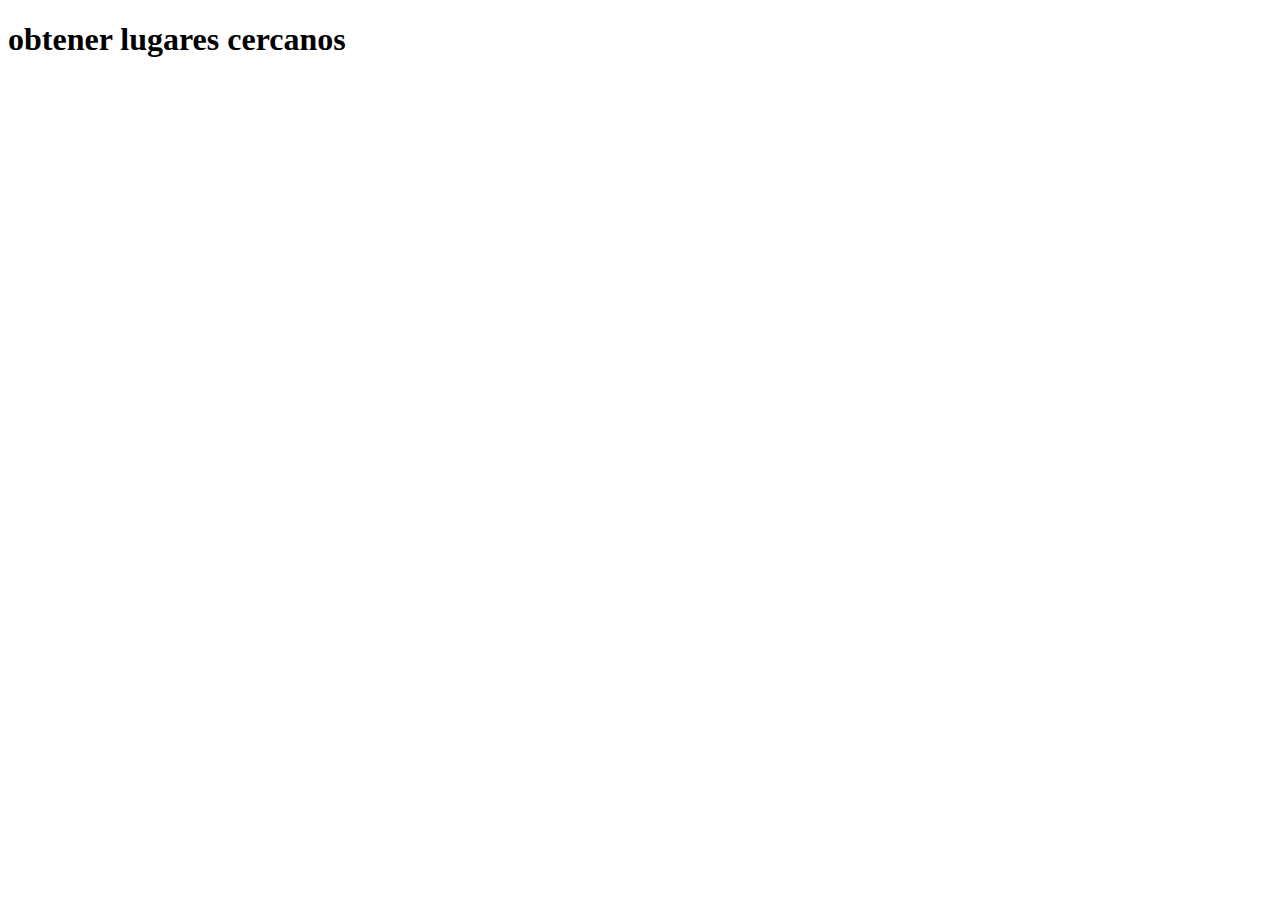
==== src/index.html @ 75ede950 "Mapa georeferenciado" ====
<!DOCTYPE html>
<html>

<head>
  <meta charset="UTF-8">
  <meta name="viewport" content="width=device-width, initial-scale=1.0">
  <meta http-equiv="X-UA-Compatible" content="ie=edge">
  <!-- Vinculo Fuente -->
  <link href="https://fonts.googleapis.com/css?family=Roboto" rel="stylesheet">

  <!--Vinculación Hojas de Estilo fuentes e Iconos-->
  <link rel="stylesheet" href="https://use.fontawesome.com/releases/v5.1.0/css/all.css" integrity="sha384-lKuwvrZot6UHsBSfcMvOkWwlCMgc0TaWr+30HWe3a4ltaBwTZhyTEggF5tJv8tbt"
    crossorigin="anonymous">

  <!--Vinculación Hojas de Estilo Bootstrap-->
  <link rel="stylesheet" href="https://stackpath.bootstrapcdn.com/bootstrap/4.1.2/css/bootstrap.min.css" integrity="sha384-Smlep5jCw/wG7hdkwQ/Z5nLIefveQRIY9nfy6xoR1uRYBtpZgI6339F5dgvm/e9B"
    crossorigin="anonymous">

  <!--Vinculación Hojas de Estilo Propias-->
  <link rel="stylesheet" href="css/style.css">
  <!--Enlace de MAPS -->
  <script type="text/javascript" src="https://maps.google.com/maps/api/js?libraries=places"></script>

  <title>Foodmap</title>
  <!-- link de icono parte superior de pestaña -->
  <link rel="icon" type="image/jpg" href="" />

</head>

<body>

  <h1>obtener lugares cercanos</h1>
  <div id="mapa" style="width: 450px; height: 350px;"> </div>


















  <!-- Vinculacion JS Bootstrap -->
  <script src="https://code.jquery.com/jquery-3.3.1.slim.min.js" integrity="sha384-q8i/X+965DzO0rT7abK41JStQIAqVgRVzpbzo5smXKp4YfRvH+8abtTE1Pi6jizo"
    crossorigin="anonymous"></script>
  <script src="https://cdnjs.cloudflare.com/ajax/libs/popper.js/1.14.3/umd/popper.min.js" integrity="sha384-ZMP7rVo3mIykV+2+9J3UJ46jBk0WLaUAdn689aCwoqbBJiSnjAK/l8WvCWPIPm49"
    crossorigin="anonymous"></script>
  <script src="https://stackpath.bootstrapcdn.com/bootstrap/4.1.2/js/bootstrap.min.js" integrity="sha384-o+RDsa0aLu++PJvFqy8fFScvbHFLtbvScb8AjopnFD+iEQ7wo/CG0xlczd+2O/em"
    crossorigin="anonymous"></script>

  <!--Vinculación archivos JS-->
  <script src="js/main.js"></script>
  <script src="js/data.js"></script>
</body>

</html>
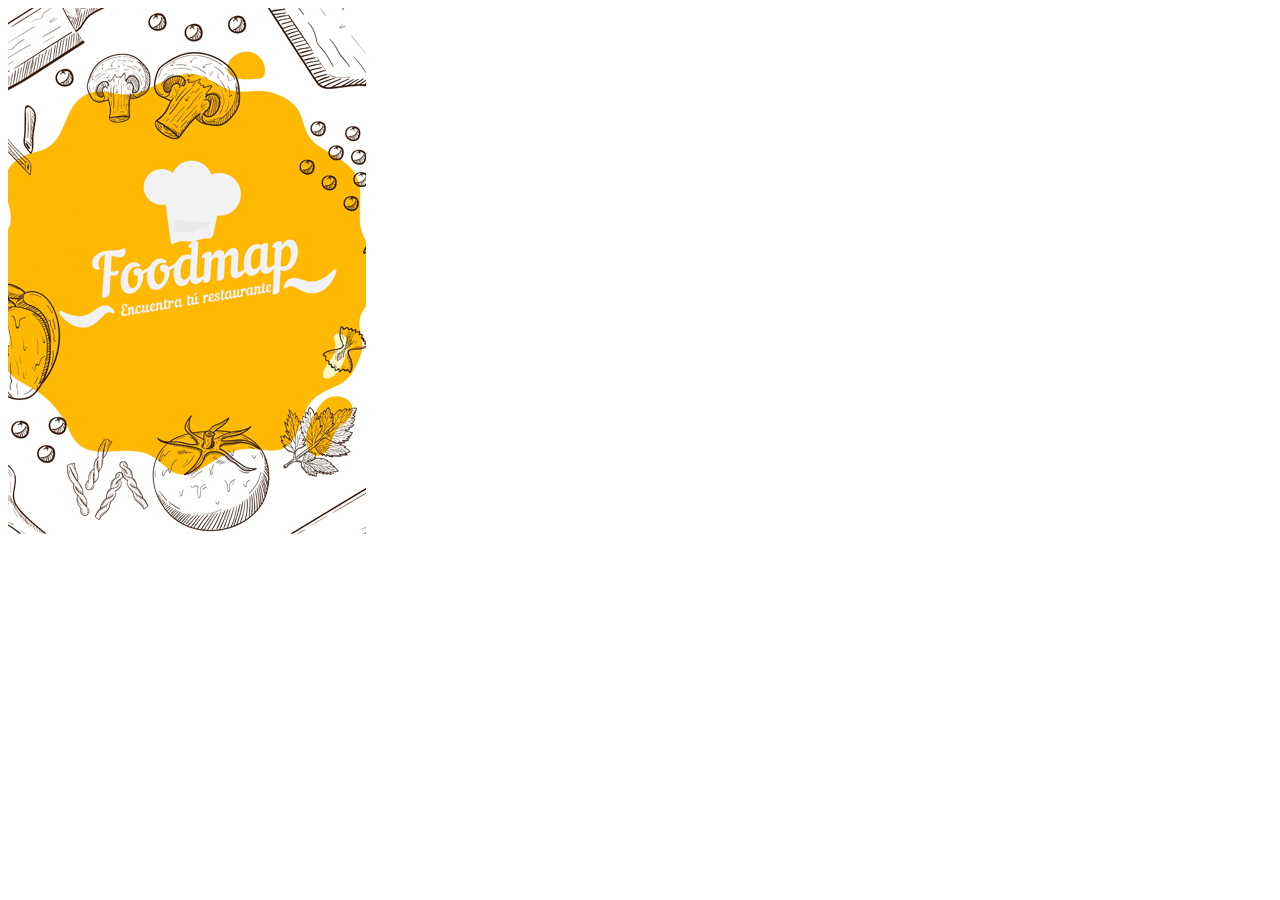
==== commit a1b0e893: "sumando imagen Splash" ====
--- a/src/index.html
+++ b/src/index.html
@@ -29,12 +29,22 @@
 
 <body>
 
-  <h1>obtener lugares cercanos</h1>
-  <div id="mapa" style="width: 450px; height: 350px;"> </div>
+  <section class="splash">
+    <!-- Pantalla de inicio que dura 3 segundos visible -->
+    <div class="row" id="pagSplash">
+      <div class="col-sm-12">
+        <img class="imgLogo" src="../img/Fondo.jpg" alt="Foodmap">
+      </div>
+    </div>
+  </section>
+
+  <section class="row" id="pagApp">
+
+    <h1>obtener lugares cercanos</h1>
+    <div id="mapa" style="width: 450px; height: 350px;"> </div>
 
 
-
-
+  </section>
 
 
 
--- a/src/css/style.css
+++ b/src/css/style.css
@@ -0,0 +1,3 @@
+#pagApp{
+display:none;
+}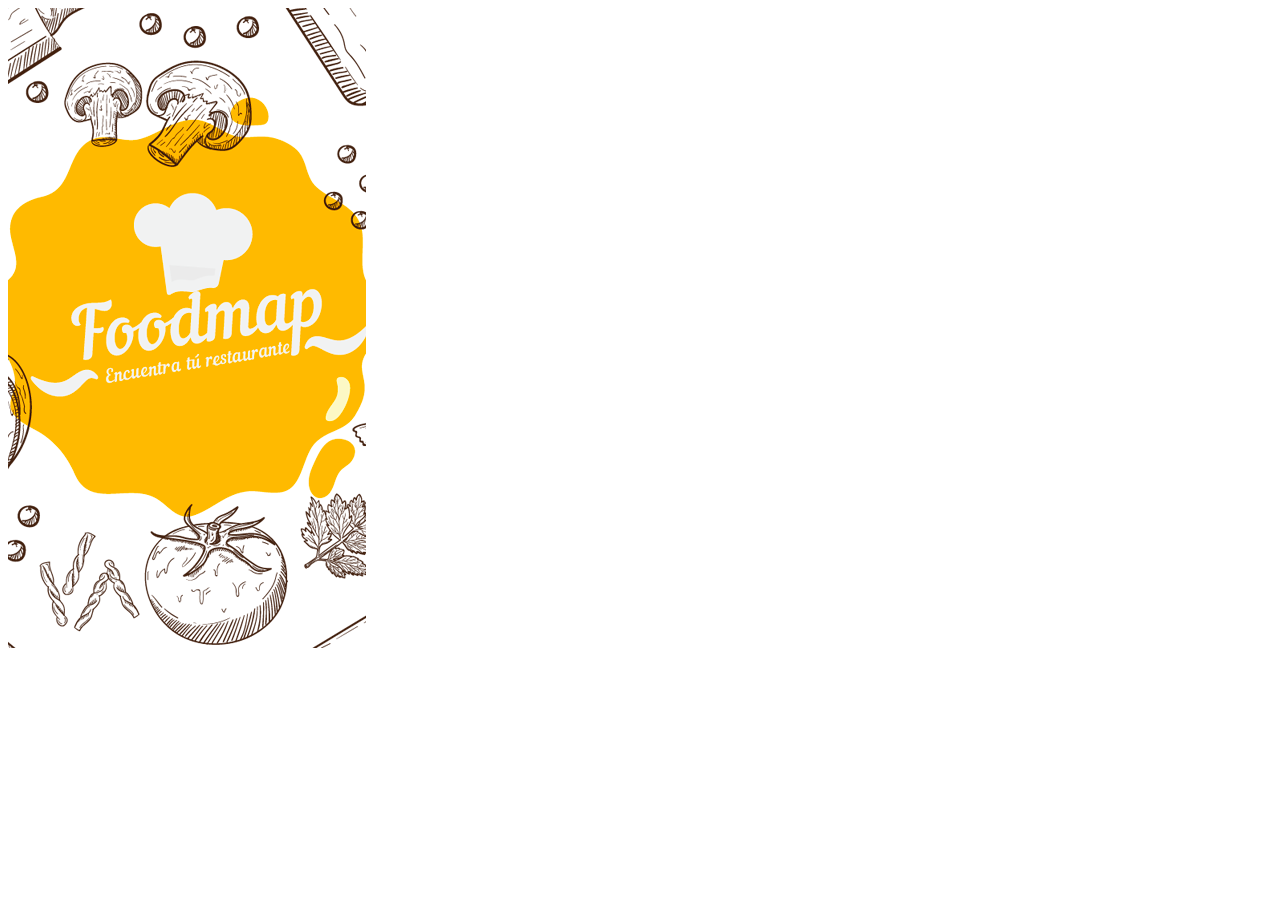
==== commit 4cc08690: "incorporando carusel, logo y aareglos div" ====
--- a/src/index.html
+++ b/src/index.html
@@ -11,6 +11,7 @@
   <!--Vinculación Hojas de Estilo fuentes e Iconos-->
   <link rel="stylesheet" href="https://use.fontawesome.com/releases/v5.1.0/css/all.css" integrity="sha384-lKuwvrZot6UHsBSfcMvOkWwlCMgc0TaWr+30HWe3a4ltaBwTZhyTEggF5tJv8tbt"
     crossorigin="anonymous">
+
 
   <!--Vinculación Hojas de Estilo Bootstrap-->
   <link rel="stylesheet" href="https://stackpath.bootstrapcdn.com/bootstrap/4.1.2/css/bootstrap.min.css" integrity="sha384-Smlep5jCw/wG7hdkwQ/Z5nLIefveQRIY9nfy6xoR1uRYBtpZgI6339F5dgvm/e9B"
@@ -28,22 +29,77 @@
 </head>
 
 <body>
-
+  <!-- Primera seccion -->
   <section class="splash">
     <!-- Pantalla de inicio que dura 3 segundos visible -->
     <div class="row" id="pagSplash">
       <div class="col-sm-12">
-        <img class="imgLogo" src="../img/Fondo.jpg" alt="Foodmap">
+        <img class="imgSplash" src="../img/Foodmap.png" alt="Foodmap">
       </div>
     </div>
   </section>
 
-  <section class="row" id="pagApp">
+  <!-- Segunda Seccion -->
+  <section class="pagApp" id="pagApp">
+    <!-- logo -->
+    <div class="row backLogo">
 
-    <h1>obtener lugares cercanos</h1>
-    <div id="mapa" style="width: 450px; height: 350px;"> </div>
+      <div class="col-12 logo">
+        <img class="imgLogo" src="../img/Logo-Foodmap.png" alt="Foodmap">
+      </div>
+    </div>
+
+    <!-- carrusel -->
+    <div class="row carrusel">
+      <div id="carouselExampleIndicators" class="carousel slide" data-ride="carousel">
+        <ol class="carousel-indicators">
+          <li data-target="#carouselExampleIndicators" data-slide-to="0" class="active"></li>
+          <li data-target="#carouselExampleIndicators" data-slide-to="1"></li>
+          <li data-target="#carouselExampleIndicators" data-slide-to="2"></li>
+        </ol>
+
+        <div class="carousel-inner" role="listbox">
+
+          <div class="carousel-item active">
+            <img class="d-block w-100" src="../img/lowells.jpg" alt="Restaurante">
+            <div class="carousel-caption">
+            </div>
+          </div>
+
+          <div class="carousel-item">
+            <img class="d-block w-100" src="../img/fabriziomagoni.jpg" alt="Restaurante">
+            <div class="carousel-caption">
+            </div>
+          </div>
+
+          <div class="carousel-item">
+            <img class="d-block w-100" src="../img/Contigo Pan y Cebolla.jpg" alt="restaurante">
+            <div class="carousel-caption">
+            </div>
+          </div>
+
+        </div>
+        <a class="carousel-control-prev" href="#carouselExampleIndicators" role="button" data-slide="prev">
+          <span class="carousel-control-prev-icon" aria-hidden="true"></span>
+          <span class="sr-only">Previous</span>
+        </a>
+        <a class="carousel-control-next" href="#carouselExampleIndicators" role="button" data-slide="next">
+          <span class="carousel-control-next-icon" aria-hidden="true"></span>
+          <span class="sr-only">Next</span>
+        </a>
+      </div>
+    </div>
 
 
+    <!-- Mapa -->
+
+    <div class="row">
+      <div class="col-12 mapParagraph">
+        <p class="titleMap">
+          <img class="iconMap" src="../img/iconMap.png"> Encuentra Restaurantes cercanos</p>
+      </div>
+    </div>
+    <div id="mapa"> </div>
   </section>
 
 
--- a/src/css/style.css
+++ b/src/css/style.css
@@ -1,3 +1,69 @@
-#pagApp{
-display:none;
+
+.pagApp{
+  width: 100%;
+  height: 100%;
+  display:none;
+}
+.backLogo{
+  background-color: #FFB900;
+}
+.logo{
+  text-align: center;
+  padding: 0%;
+}
+.imgLogo{
+  margin-top: 3%;
+  margin-bottom: 3%;
+  width: 50%;
+}
+/*para que carusel quede redondo*/
+.carrusel{
+  margin-top: 5%;
+}
+.carousel-indicators li {
+  
+  text-indent: 0;
+  margin: 0 2px;
+  width: 10px;
+  height: 10px;
+  border: none;
+  border-radius: 100%;
+  line-height: 30px;
+  color: #fff;
+  background-color: #333333;
+  transition: all 0.25s ease;
+  
+}
+.carousel-indicators li.active, .carousel-indicators li:hover {
+  margin: 0 2px;
+  width: 10px;
+  height: 10px;
+  background-color: #ffffff;
+}
+
+/*Mapa*/
+.mapParagraph{
+  display: inline-block;
+  padding: 0%;
+  margin-bottom: 0%;
+  margin-top: 5%;
+ 
+}
+.iconMap{
+  width: 4%;
+  
+}
+.titleMap{
+  color: rgb(65, 65, 65);
+  text-align: center;
+	font-size: 13px;
+	font-family:'Roboto', sans-serif;
+  margin-top: 3px;
+  font-weight: bold;
+}
+#mapa{
+  width: 310px; 
+  height: 350px;
+  margin-left: 10px;
+  margin-top: 0%;
 }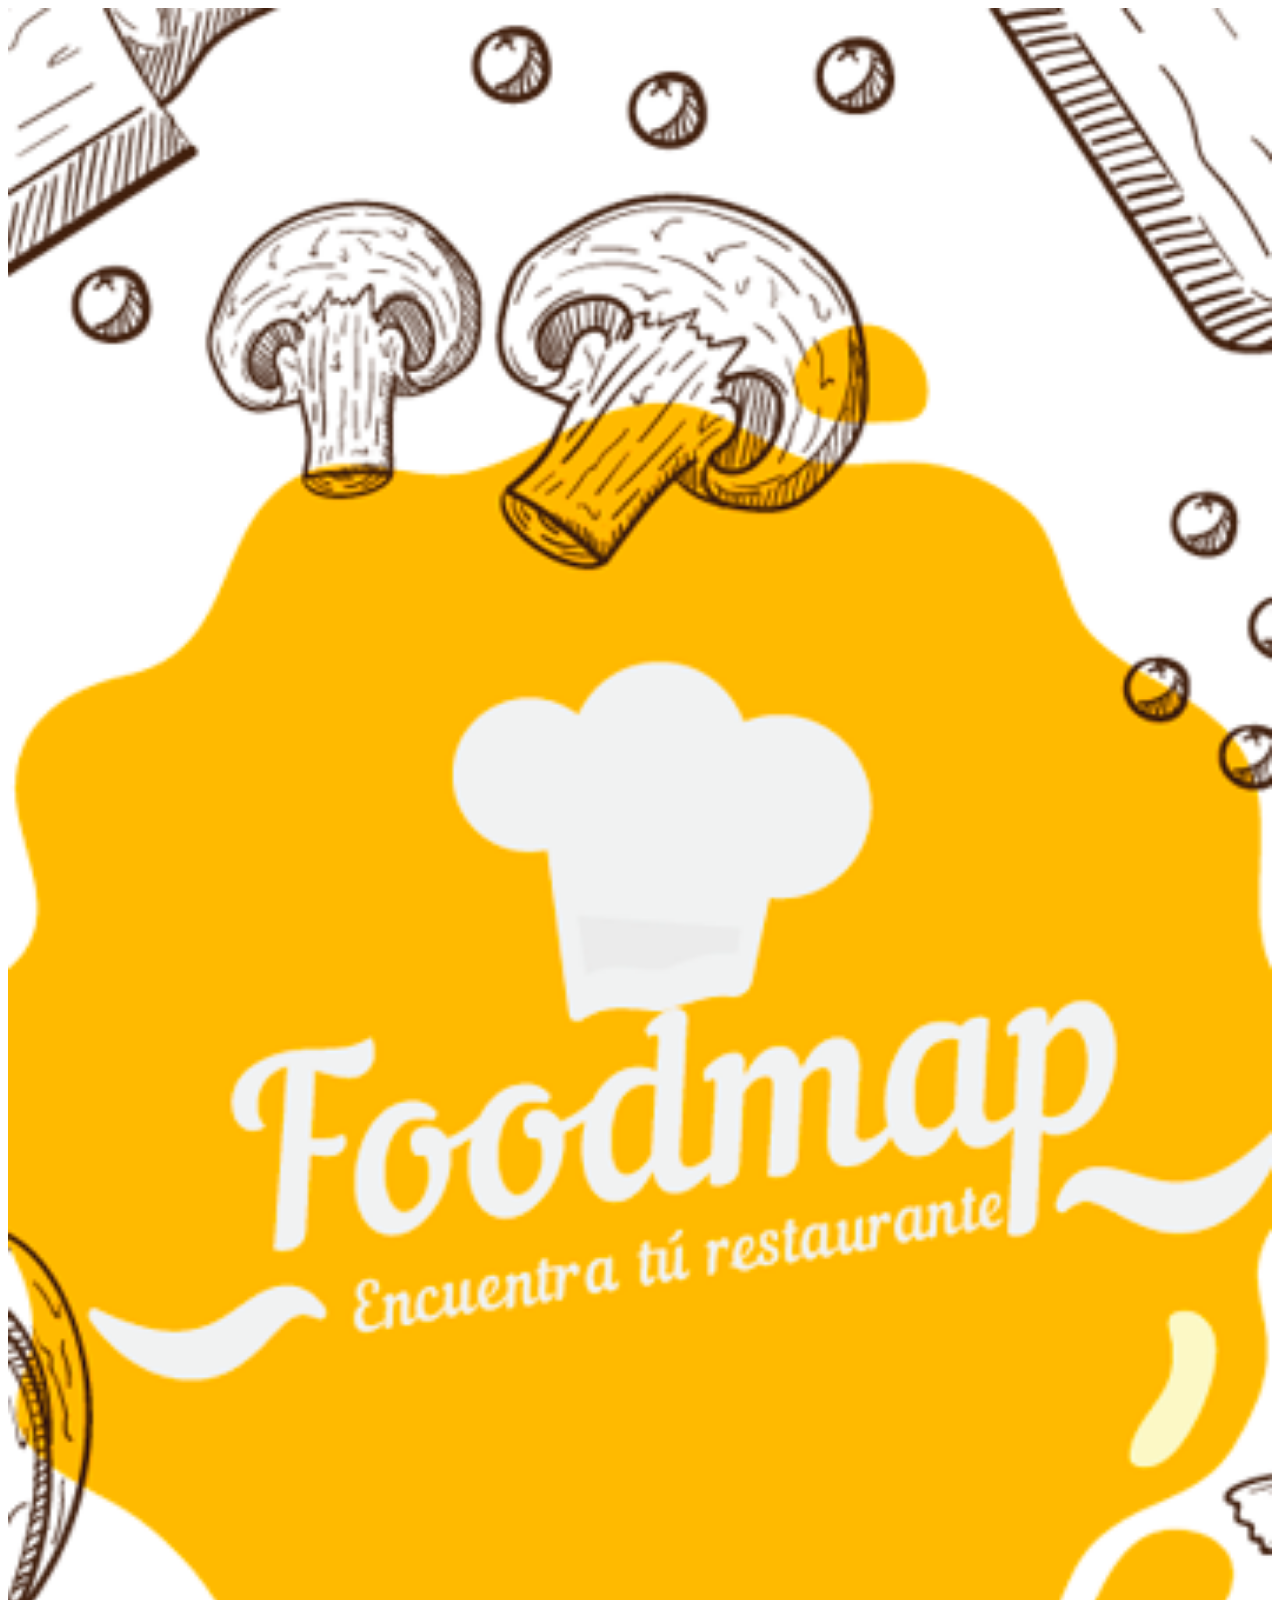
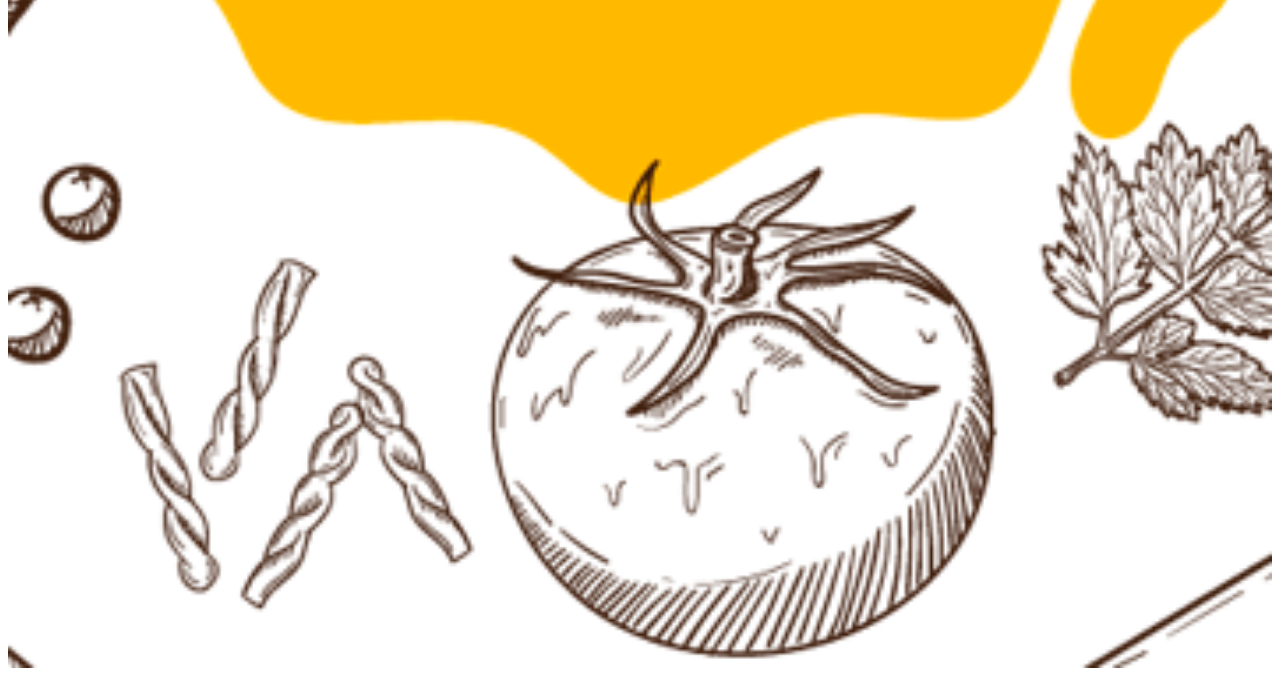
==== commit c1f70a36: "mapa arreglado" ====
--- a/src/index.html
+++ b/src/index.html
@@ -24,7 +24,7 @@
 
   <title>Foodmap</title>
   <!-- link de icono parte superior de pestaña -->
-  <link rel="icon" type="image/jpg" href="" />
+  <link rel="icon" type="image/jpg" href="../img/IconoSuperior.png" />
 
 </head>
 
@@ -43,7 +43,6 @@
   <section class="pagApp" id="pagApp">
     <!-- logo -->
     <div class="row backLogo">
-
       <div class="col-12 logo">
         <img class="imgLogo" src="../img/Logo-Foodmap.png" alt="Foodmap">
       </div>
@@ -96,7 +95,11 @@
     <div class="row">
       <div class="col-12 mapParagraph">
         <p class="titleMap">
-          <img class="iconMap" src="../img/iconMap.png"> Encuentra Restaurantes cercanos</p>
+          ENCUENTRA RESTAURANTES CERCA DE TI</p>
+      </div>
+      <div class="col-12 colInputRestaurante">
+        <img class="iconMap" src="../img/iconMap.png">
+        <input class="form-control inputLogin" type="restaurante" placeholder="Busca un Restaurante ..." id="inputRestaurante">
       </div>
     </div>
     <div id="mapa"> </div>
--- a/src/css/style.css
+++ b/src/css/style.css
@@ -1,4 +1,19 @@
-
+/*Primera Parte*/
+#pagSplash{
+  width: 100%;
+  height: 100%;
+}
+.imgSplash{
+  width: 95%;
+  height: 95%;
+}
+@media (min-width: 768px){
+  .imgSplash{
+    width: 100%;
+    height: 100%;
+ }
+}
+/*Segunda parte*/
 .pagApp{
   width: 100%;
   height: 100%;
@@ -21,7 +36,6 @@
   margin-top: 5%;
 }
 .carousel-indicators li {
-  
   text-indent: 0;
   margin: 0 2px;
   width: 10px;
@@ -40,30 +54,44 @@
   height: 10px;
   background-color: #ffffff;
 }
-
+@media (min-width: 768px){
+  .w-100 {
+    width: 768px;
+  }
+}
 /*Mapa*/
 .mapParagraph{
   display: inline-block;
   padding: 0%;
   margin-bottom: 0%;
   margin-top: 5%;
- 
-}
+ }
 .iconMap{
-  width: 4%;
-  
+  width: 5%;
 }
 .titleMap{
   color: rgb(65, 65, 65);
   text-align: center;
-	font-size: 13px;
+	font-size: 14px;
 	font-family:'Roboto', sans-serif;
   margin-top: 3px;
   font-weight: bold;
 }
+.colInputRestaurante{
+  text-align: center;
+}
+#inputRestaurante{
+  width: 70%;
+  height: 60%;
+  display: initial;
+  margin-bottom: 3%;
+  border-radius: 1px;
+  font-size: 13px;
+  font-family:'Roboto', sans-serif;
+}
 #mapa{
-  width: 310px; 
-  height: 350px;
-  margin-left: 10px;
-  margin-top: 0%;
-}+  width: 19em;
+  height: 19em;
+  margin: 0 auto 0 auto;
+  
+}
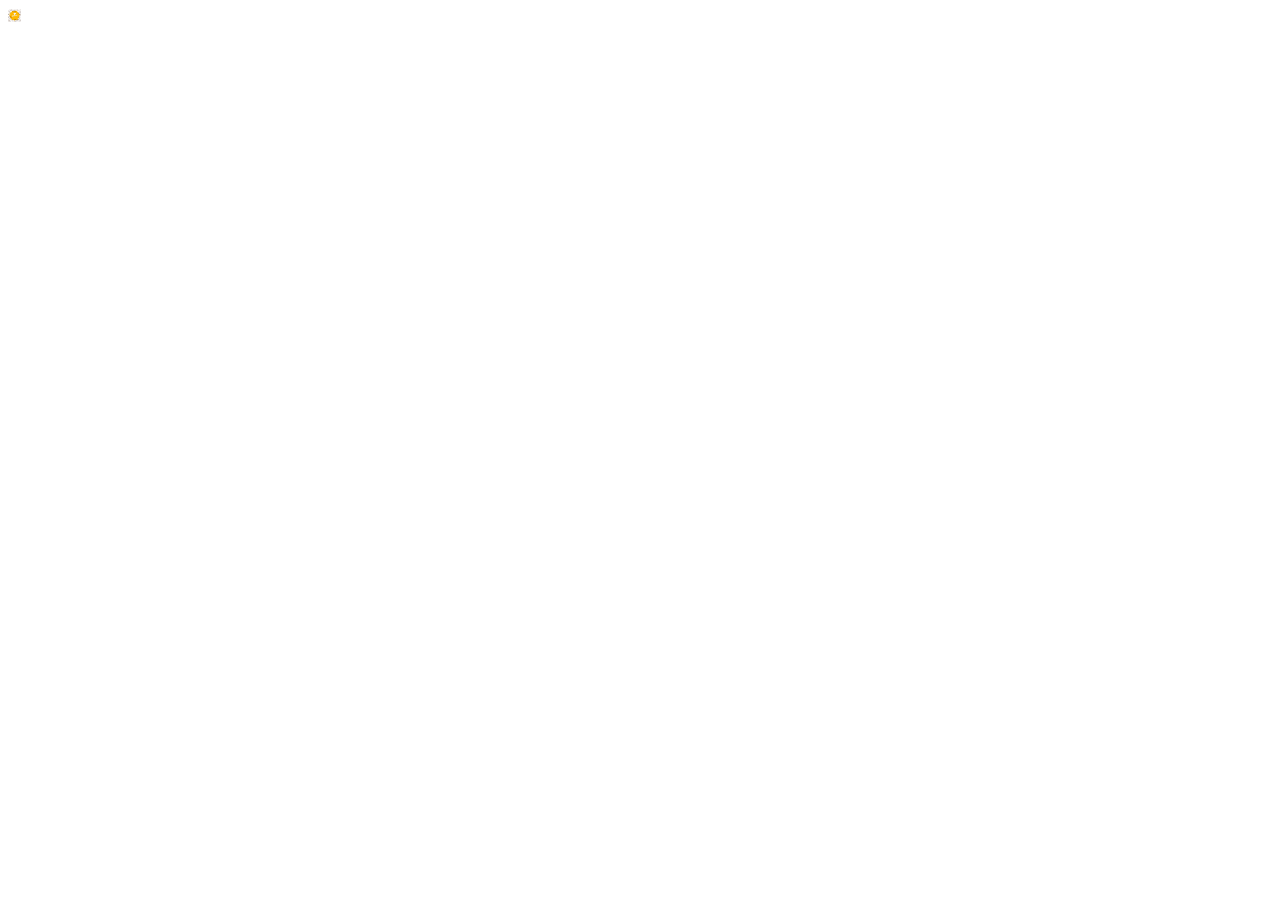
==== commit b14a3b97: "responsive hasta 768px" ====
--- a/src/index.html
+++ b/src/index.html
@@ -34,7 +34,7 @@
     <!-- Pantalla de inicio que dura 3 segundos visible -->
     <div class="row" id="pagSplash">
       <div class="col-sm-12">
-        <img class="imgSplash" src="../img/Foodmap.png" alt="Foodmap">
+        <img class="imgSplash" src="../img/Foodmappantalla.png" alt="Foodmap">
       </div>
     </div>
   </section>
--- a/src/css/style.css
+++ b/src/css/style.css
@@ -1,18 +1,11 @@
 /*Primera Parte*/
-#pagSplash{
-  width: 100%;
-  height: 100%;
+
+.imgSplash{
+  margin-left: -15%;
+  width: 130%;
+  height: 128%;
 }
-.imgSplash{
-  width: 95%;
-  height: 95%;
-}
-@media (min-width: 768px){
-  .imgSplash{
-    width: 100%;
-    height: 100%;
- }
-}
+
 /*Segunda parte*/
 .pagApp{
   width: 100%;
@@ -54,11 +47,8 @@
   height: 10px;
   background-color: #ffffff;
 }
-@media (min-width: 768px){
-  .w-100 {
-    width: 768px;
-  }
-}
+
+
 /*Mapa*/
 .mapParagraph{
   display: inline-block;
@@ -93,5 +83,62 @@
   width: 19em;
   height: 19em;
   margin: 0 auto 0 auto;
-  
 }
+
+@media (min-width: 768px){
+  .imgSplash{
+    margin-left: -5%;
+    width: 110%;
+    height: 110%;
+  }
+  .titleMap{
+   font-size: 17px;
+   }
+   #inputRestaurante{
+    border-radius: 1px;
+    font-size: 15px;
+    width: 50%;
+  }
+  #mapa{
+    width: 40em;
+    height: 40em;
+  }
+}
+
+@media (min-width: 1000px){
+  .imgSplash{
+    margin-left: 0%;
+    width: 1%;
+    height: 1%;
+  }
+  .pagApp{
+    width: 80%;
+    height: 80%;
+    display:none;
+  }
+  .backLogo{
+    background-color: #FFB900;
+  }
+  .logo{
+    text-align: center;
+    padding: 0%;
+  }
+  .imgLogo{
+    margin-top: 3%;
+    margin-bottom: 3%;
+    width: 5px;
+  }
+  .titleMap{
+   font-size: 14px;
+   }
+   #inputRestaurante{
+    border-radius: 1px;
+    font-size: 12px;
+    width: 50%;
+  }
+  #mapa{
+    width: 40em;
+    height: 40em;
+  }
+
+}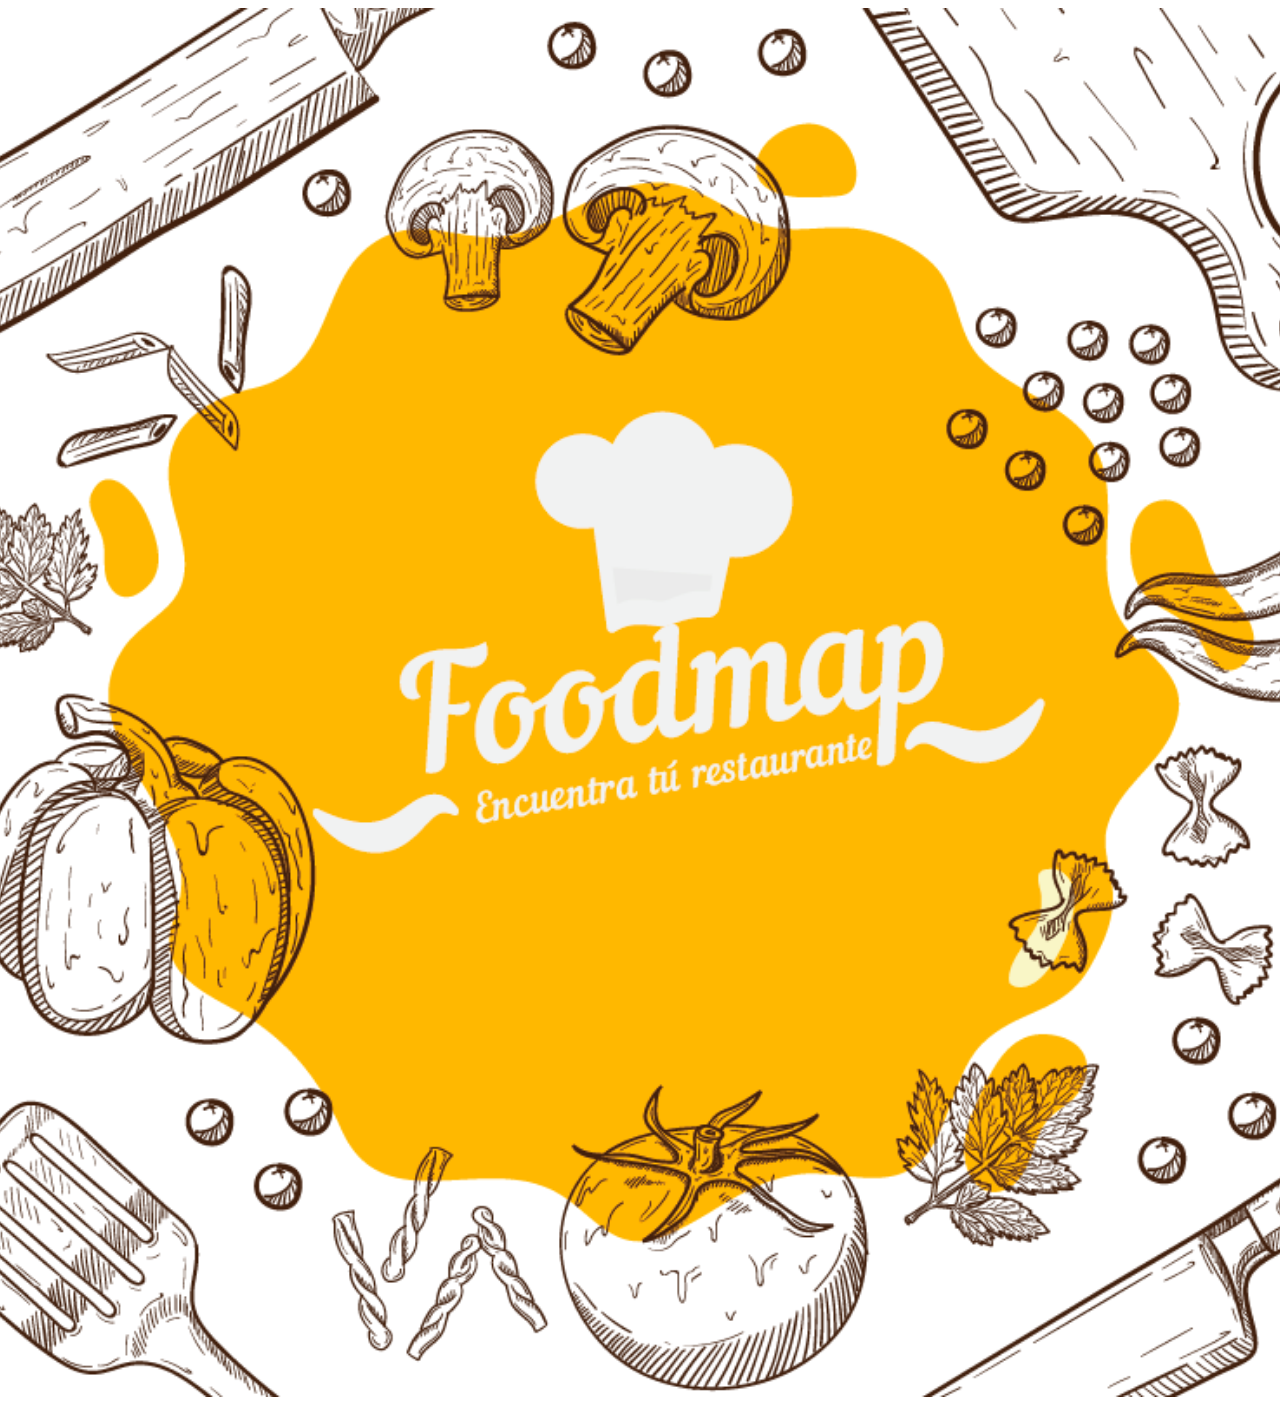
==== commit fa323ac1: "incluyendo modal" ====
--- a/src/index.html
+++ b/src/index.html
@@ -97,12 +97,51 @@
         <p class="titleMap">
           ENCUENTRA RESTAURANTES CERCA DE TI</p>
       </div>
-      <div class="col-12 colInputRestaurante">
-        <img class="iconMap" src="../img/iconMap.png">
-        <input class="form-control inputLogin" type="restaurante" placeholder="Busca un Restaurante ..." id="inputRestaurante">
+      <div class="col-12 colButtonRestaurante">
+
+        <button type="button" class="btn btn-primary" data-toggle="modal" data-target="#myModal">
+          <img class="iconMap" src="../img/iconMap.png"> Busqueda por nombre de Restaurante
+        </button>
       </div>
     </div>
-    <div id="mapa"> </div>
+
+    <!-- Mapa -->
+    <div class=r ow>
+      <div class="col-12">
+        <div id="mapa"> </div>
+      </div>
+    </div>
+
+    <!--Modal -->
+    <div class="modal" id="myModal">
+      <div class="modal-dialog modal-dialog-centered">
+        <div class="modal-content">
+
+          <!-- Modal Header -->
+          <div class="modal-header">
+            <h4 class="modal-title">Restaurantes</h4>
+            <button type="button" class="close" data-dismiss="modal">&times;</button>
+          </div>
+
+          <!-- Modal body -->
+          <div class="modal-body">
+            <div class="widget_wrap" style="width:250px;height:300px;display:inline-block;">
+              <iframe src="https://www.zomato.com/widgets/res_search_widget.php?city_id=83&theme=red&widgetType=custom&sort=popularity"
+                style="position:relative;width:100%;height:100%;" border="0" frameborder="0"></iframe>
+            </div>
+          </div>
+
+          <!-- Modal footer -->
+          <div class="modal-footer">
+            <button type="button" class="btn btn-danger" data-dismiss="modal">Cerrar</button>
+          </div>
+
+        </div>
+      </div>
+    </div>
+
+
+    <!-- Final segunda Seccion -->
   </section>
 
 
--- a/src/css/style.css
+++ b/src/css/style.css
@@ -3,13 +3,11 @@
 .imgSplash{
   margin-left: -15%;
   width: 130%;
-  height: 128%;
+  height: 130%;
 }
 
 /*Segunda parte*/
 .pagApp{
-  width: 100%;
-  height: 100%;
   display:none;
 }
 .backLogo{
@@ -67,16 +65,25 @@
   margin-top: 3px;
   font-weight: bold;
 }
-.colInputRestaurante{
+.colButtonRestaurante{
   text-align: center;
 }
-#inputRestaurante{
-  width: 70%;
+.btn-primary{
+  width: 80%;
   height: 60%;
   display: initial;
   margin-bottom: 3%;
-  border-radius: 1px;
+  border-radius: 2px;
   font-size: 13px;
+  font-family:'Roboto', sans-serif;
+  background-color: grey;
+  border: none;
+  color: white;
+  margin-bottom: 5%;
+  margin-top: 0%;
+}
+h4{
+  font-size: 14px;
   font-family:'Roboto', sans-serif;
 }
 #mapa{
@@ -105,40 +112,3 @@
   }
 }
 
-@media (min-width: 1000px){
-  .imgSplash{
-    margin-left: 0%;
-    width: 1%;
-    height: 1%;
-  }
-  .pagApp{
-    width: 80%;
-    height: 80%;
-    display:none;
-  }
-  .backLogo{
-    background-color: #FFB900;
-  }
-  .logo{
-    text-align: center;
-    padding: 0%;
-  }
-  .imgLogo{
-    margin-top: 3%;
-    margin-bottom: 3%;
-    width: 5px;
-  }
-  .titleMap{
-   font-size: 14px;
-   }
-   #inputRestaurante{
-    border-radius: 1px;
-    font-size: 12px;
-    width: 50%;
-  }
-  #mapa{
-    width: 40em;
-    height: 40em;
-  }
-
-}